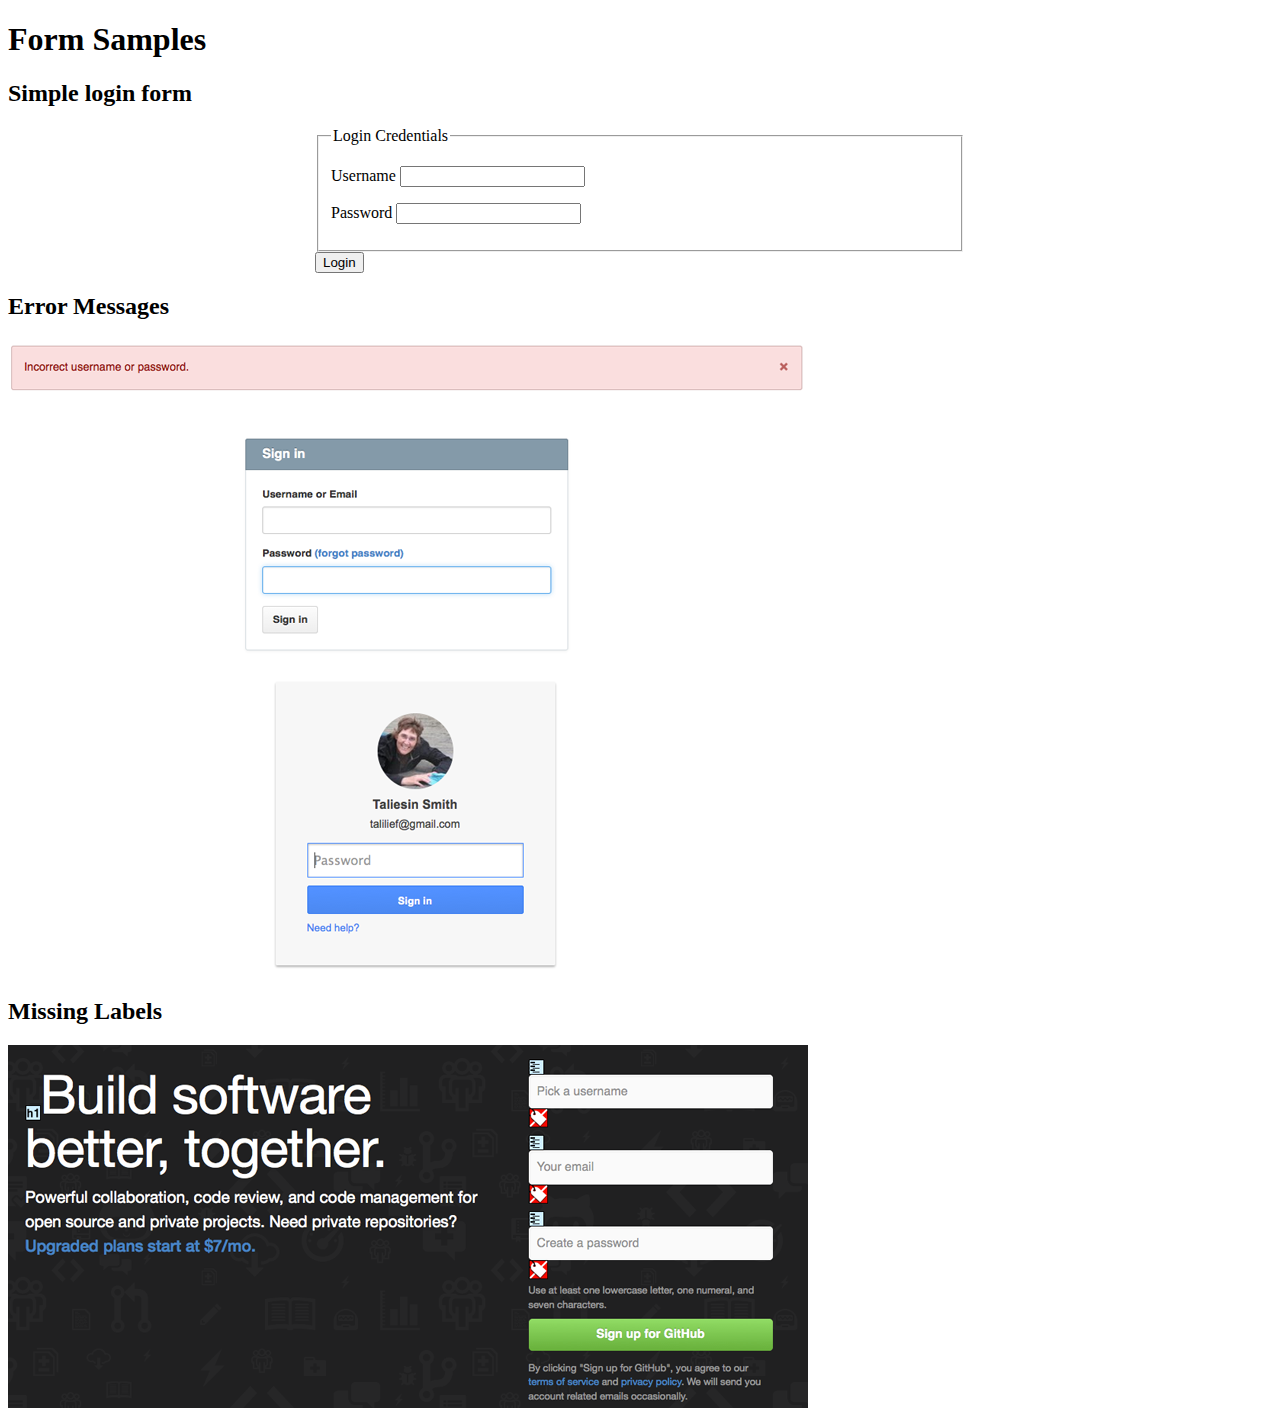
==== demos/demo-5-login.html @ 6b63651d "Demo for login form" ====
<!DOCTYPE html>
<html lang="en">
  <head>
    <meta charset="utf-8">
    <title>Step 5: Form Samples</title>
  </head>
    <body>  
	  <h1>Form Samples</h1>
	  <h2>Simple login form</h2>
	  <form style="max-width: 650px; margin: 0 auto;">
		  <fieldset>
			  <legend>Login Credentials</legend>
			  <p><label for="uName">Username</label>
			  	<input required aria-required="true" id="uName" name="uName" type="text"></p>
		  	  <p><label for="pWord">Password</label>
		  		 <input required aria-required="true" id="pWord" name="pWord" type="text"></p>
			  </fieldset>
				  <input id="signIn" value="Login" name="signIn" type="submit">
	  </form>
	  
	  <h2>Error Messages</h2>
	  <img src="../img/github-error.png" alt="Sample error message on above">

	  	  <img src="../img/gmail-error.png" alt="Sample error message on below">
	  
	  <h2>Missing Labels</h2>
<img src="../img/github-wave.png" alt="Wave checker output shows no labels on login form.">
	  
    </body>
</html>
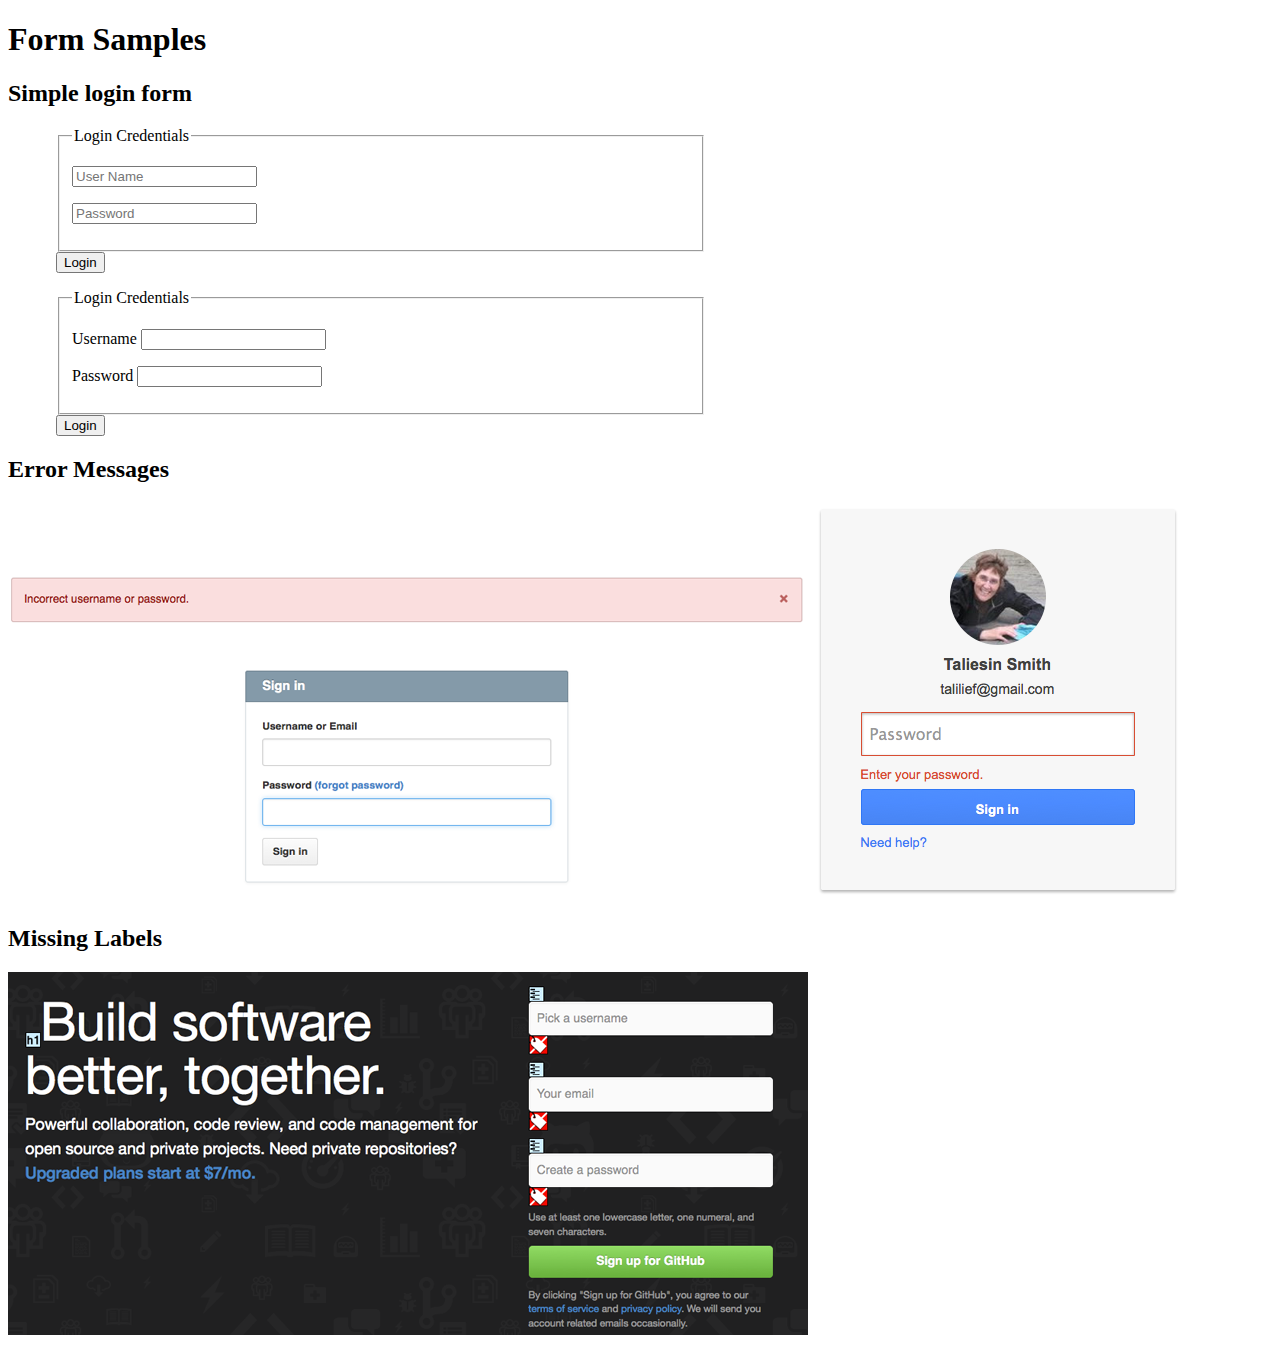
==== commit a4893f1e: "updated demos" ====
--- a/demos/demo-5-login.html
+++ b/demos/demo-5-login.html
@@ -7,11 +7,20 @@
     <body>  
 	  <h1>Form Samples</h1>
 	  <h2>Simple login form</h2>
-	  <form style="max-width: 650px; margin: 0 auto;">
+	  <form style="max-width: 650px; margin: 1em 3em;">
 		  <fieldset>
 			  <legend>Login Credentials</legend>
-			  <p><label for="uName">Username</label>
-			  	<input required aria-required="true" id="uName" name="uName" type="text"></p>
+			  	<p><input type="text" placeholder="User Name"></p>
+		  		<p><input id="pWord" type="text" placeholder="Password"></p>
+			  </fieldset>
+				  <input id="signIn" value="Login" name="signIn" type="submit">
+	  </form>
+	
+		<form style="max-width: 650px; margin: 1em 3em;">
+		  <fieldset>
+			  <legend>Login Credentials</legend>
+			  <p><label  required id="uName" name="uName">Username</label>
+			  	<input required aria-required="true" id="uName" name="uName" type="text" </p>
 		  	  <p><label for="pWord">Password</label>
 		  		 <input required aria-required="true" id="pWord" name="pWord" type="text"></p>
 			  </fieldset>
